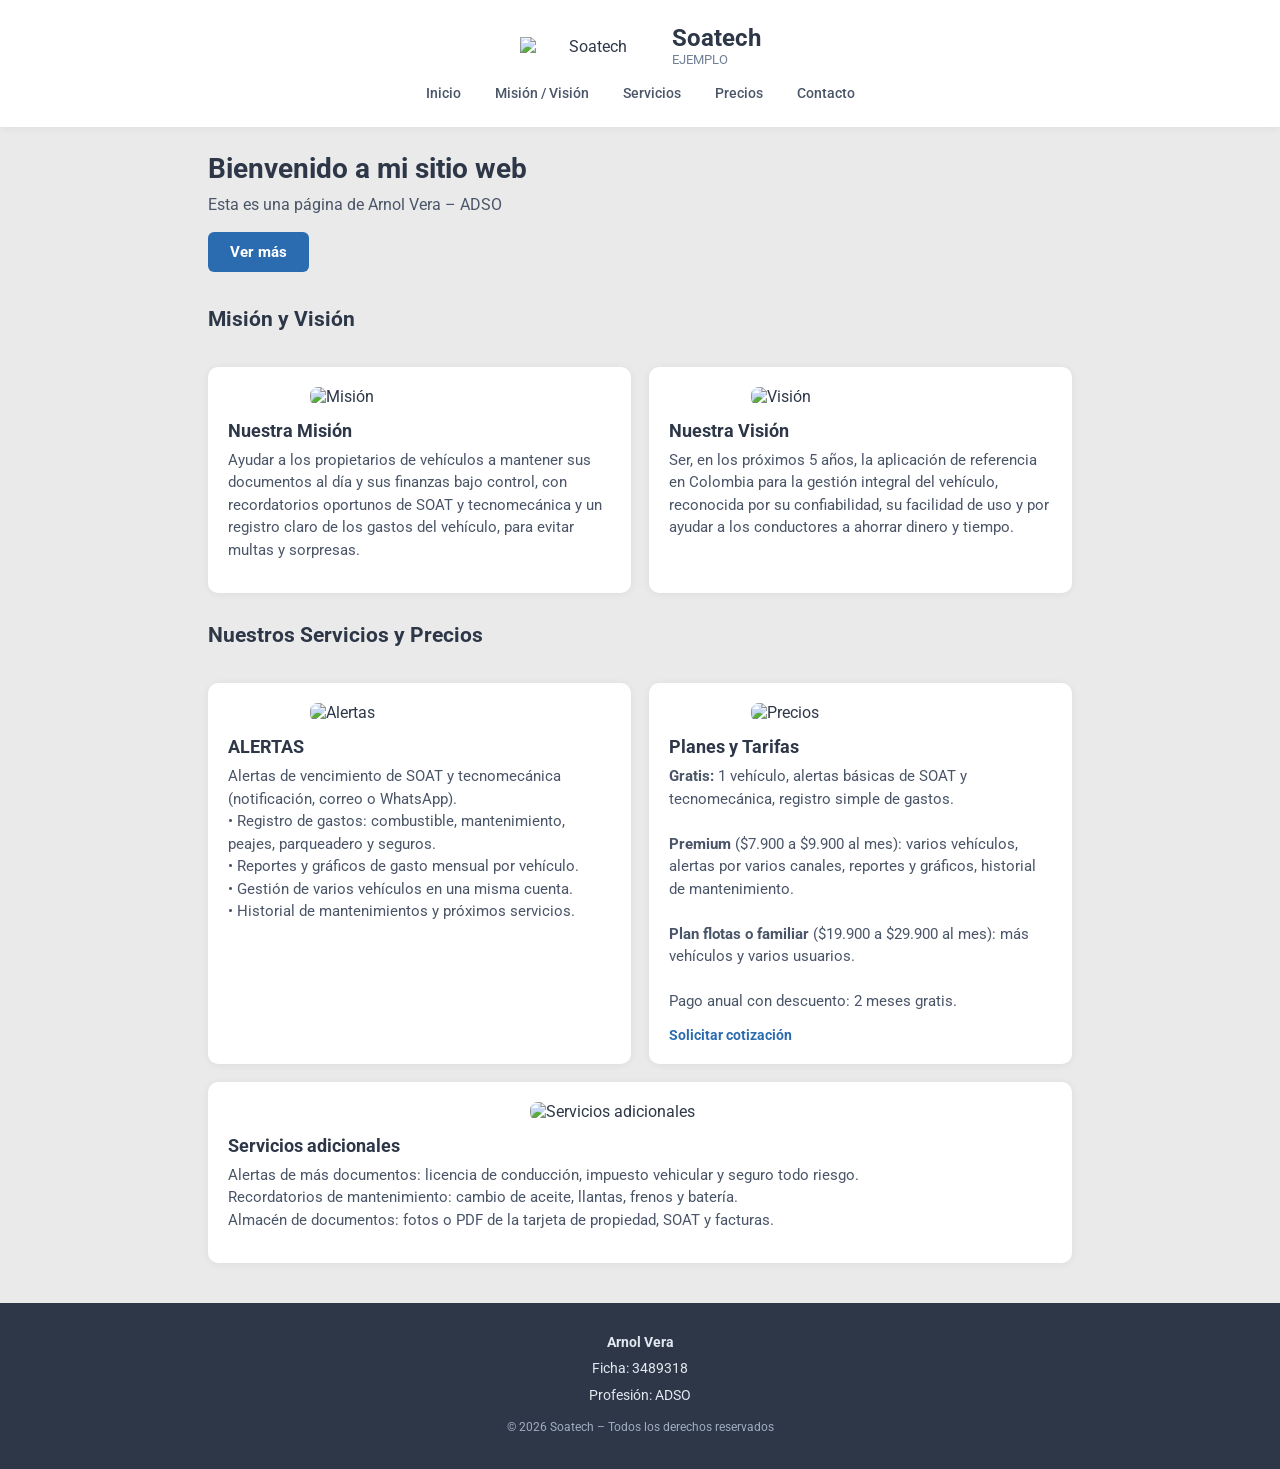
==== index.html @ 8f4cddd1 "Rename index.html.html to index.html" ====
<!DOCTYPE html>
<html lang="es">
<head>
    <meta charset="UTF-8">
    <meta name="viewport" content="width=device-width, initial-scale=1.0">
    <title>Soatech - Arnol Vera</title>
    <link rel="stylesheet" href="estilo.css">
    <!-- Fuente de Google -->
    <link href="https://fonts.googleapis.com/css2?family=Roboto:wght@400;500;700&display=swap" rel="stylesheet">
</head>
<body>

    <header>
        <div class="logo">
            <img src="imagenes/soatech-logo.png" alt="Soatech">
            <div class="text">
                <span class="brand">Soatech</span>
                <span class="subtitle">EJEMPLO</span>
            </div>
        </div>

        <nav>
            <ul>
                <li><a href="#inicio">Inicio</a></li>
                <li><a href="#mision">Misión / Visión</a></li>
                <li><a href="#servicios">Servicios</a></li>
                <li><a href="#precios">Precios</a></li>
                <li><a href="#contacto">Contacto</a></li>
            </ul>
        </nav>
    </header>

    <main>
        <!-- SALUDO -->
        <section class="bienvenida" id="inicio">
            <h1>Bienvenido a mi sitio web</h1>
            <p>Esta es una página de Arnol Vera – ADSO</p>
            <a href="#servicios" class="boton">Ver más</a>
        </section>

        <!-- MISIÓN Y VISIÓN (2 cajas lado a lado) -->
        <section class="mision-vision" id="mision">
            <h2>Misión y Visión</h2>

            <div class="caja">
                <img src="imagenes/Misión y Visión.png" alt="Misión">
                <h3>Nuestra Misión</h3>
                <p>Ayudar a los propietarios de vehículos a mantener sus documentos al día y sus finanzas bajo control, con recordatorios oportunos de SOAT y tecnomecánica y un registro claro de los gastos del vehículo, para evitar multas y sorpresas.</p>
            </div>

            <div class="caja">
                <img src="imagenes/Misión y Visión.png" alt="Visión">
                <h3>Nuestra Visión</h3>
                <p>Ser, en los próximos 5 años, la aplicación de referencia en Colombia para la gestión integral del vehículo, reconocida por su confiabilidad, su facilidad de uso y por ayudar a los conductores a ahorrar dinero y tiempo.</p>
            </div>
        </section>

        <!-- NUESTROS SERVICIOS + PRECIOS + ADICIONALES (3 cajas lado a lado) -->
        <section class="servicios-extra" id="servicios">
            <h2>Nuestros Servicios y Precios</h2>

            <!-- Caja 3 -->
            <div class="caja">
                <img src="imagenes/Serivicios.png" alt="Alertas">
                <h3>ALERTAS</h3>
                <p>
                    Alertas de vencimiento de SOAT y tecnomecánica (notificación, correo o WhatsApp).<br>
                    • Registro de gastos: combustible, mantenimiento, peajes, parqueadero y seguros.<br>
                    • Reportes y gráficos de gasto mensual por vehículo.<br>
                    • Gestión de varios vehículos en una misma cuenta.<br>
                    • Historial de mantenimientos y próximos servicios.
                </p>
            </div>

            <!-- Caja 4 -->
            <div class="caja">
                <img src="imagenes/precios.png" alt="Precios">
                <h3>Planes y Tarifas</h3>
                <p>
                    <strong>Gratis:</strong> 1 vehículo, alertas básicas de SOAT y tecnomecánica, registro simple de gastos.<br><br>
                    <strong>Premium</strong> ($7.900 a $9.900 al mes): varios vehículos, alertas por varios canales, reportes y gráficos, historial de mantenimiento.<br><br>
                    <strong>Plan flotas o familiar</strong> ($19.900 a $29.900 al mes): más vehículos y varios usuarios.<br><br>
                    Pago anual con descuento: 2 meses gratis.
                </p>
                <a href="#contacto">Solicitar cotización</a>
            </div>

            <!-- Caja 5 -->
            <div class="caja">
                <img src="imagenes/Servicios adicionales.png" alt="Servicios adicionales">
                <h3>Servicios adicionales</h3>
                <p>
                    Alertas de más documentos: licencia de conducción, impuesto vehicular y seguro todo riesgo.<br>
                    Recordatorios de mantenimiento: cambio de aceite, llantas, frenos y batería.<br>
                    Almacén de documentos: fotos o PDF de la tarjeta de propiedad, SOAT y facturas.
                </p>
            </div>
        </section>
    </main>

    <!-- PIE DE PÁGINA -->
    <footer id="contacto">
        <p><strong>Arnol Vera</strong></p>
        <p>Ficha: 3489318</p>
        <p>Profesión: ADSO</p>
        <p class="copy">© 2026 Soatech – Todos los derechos reservados</p>
    </footer>

</body>
</html>
---- estilo.css ----
* {
    margin: 0;
    padding: 0;
    box-sizing: border-box;
}

body {
    background-color: #eaeaea;
    min-height: 100vh;
    font-family: 'Roboto', Arial, Helvetica, sans-serif;
    text-align: center;
    color: #2d3748;
}

header {
    display: flex;
    flex-direction: column;
    align-items: center;
    justify-content: center;
    gap: 15px;
    padding: 25px 20px;
    background: #fff;
    box-shadow: 0 1px 8px rgba(0,0,0,0.06);
}

.logo {
    display: flex;
    align-items: center;
    justify-content: center;
    gap: 12px;
}

.logo img {
    width: 140px;
    height: auto;
    max-width: 100%;
}

.text {
    display: flex;
    flex-direction: column;
    line-height: 1.15;
    text-align: left;
}

.brand {
    font-size: 24px;
    font-weight: 700;
    color: #2d3748;
}

.subtitle {
    font-size: 13px;
    color: #718096;
}

nav ul {
    list-style: none;
    display: flex;
    justify-content: center;
    gap: 6px;
    flex-wrap: wrap;
}

nav a {
    text-decoration: none;
    color: #4a5568;
    font-size: 14px;
    font-weight: 500;
    padding: 8px 14px;
    border-radius: 6px;
    transition: 0.2s;
}

nav a:hover {
    background: #edf2f7;
    color: #2b6cb0;
}

main {
    max-width: 900px;
    margin: 25px auto;
    padding: 0 18px;
    text-align: left;
}

.bienvenida {
    margin-bottom: 35px;
}

.bienvenida h1 {
    font-size: 28px;
    margin-bottom: 10px;
    font-weight: 700;
}

.bienvenida p {
    color: #4a5568;
    margin-bottom: 18px;
    font-size: 16px;
}

.boton {
    display: inline-block;
    background: #2b6cb0;
    color: white;
    padding: 11px 22px;
    border-radius: 6px;
    text-decoration: none;
    font-weight: 700;
    font-size: 15px;
    transition: background 0.2s;
}

.boton:hover {
    background: #2c5282;
}

section h2 {
    font-size: 21px;
    margin-bottom: 18px;
    font-weight: 700;
    width: 100%;
}

/* ========== CAJAS LADO A LADO ========== */
.mision-vision,
.servicios,
.servicios-extra {
    display: flex;
    flex-wrap: wrap;
    gap: 18px;
    margin-bottom: 30px;
}

.mision-vision .caja,
.servicios .caja,
.servicios-extra .caja {
    flex: 1 1 300px;
    margin-bottom: 0;
}

.precios .caja {
    width: 100%;
}

/* Estilo de las cajas */
.caja {
    background: white;
    padding: 20px;
    border-radius: 10px;
    box-shadow: 0 1px 8px rgba(0,0,0,0.06);
}

.caja img {
    display: block;
    width: 100%;
    max-width: 220px;       
    max-height: 120px;      
    height: auto;
    object-fit: cover;
    border-radius: 8px;
    margin: 0 auto 14px auto;
}
.caja h3 {
    margin-bottom: 8px;
    font-size: 18px;
    font-weight: 700;
}

.caja p {
    color: #4a5568;
    margin-bottom: 12px;
    font-size: 15px;
    line-height: 1.5;
}

.caja a {
    color: #2b6cb0;
    font-weight: 700;
    text-decoration: none;
    font-size: 14px;
}

.caja a:hover {
    text-decoration: underline;
}

/* PIE DE PÁGINA */
footer {
    background: #2d3748;
    color: #e2e8f0;
    text-align: center;
    padding: 28px 20px;
    margin-top: 40px;
    font-size: 14px;
    line-height: 1.6;
}

footer p {
    margin-bottom: 4px;
}

footer .copy {
    margin-top: 12px;
    font-size: 12px;
    color: #a0aec0;
}

/* ========== RESPONSIVE PARA CELULAR ========== */
@media (max-width: 700px) {
    .mision-vision .caja,
    .servicios .caja,
    .servicios-extra .caja {
        flex: 1 1 100%;
    }

    .logo img {
        width: 110px;
    }

    .brand {
        font-size: 20px;
    }

    .bienvenida h1 {
        font-size: 24px;
    }

    nav a {
        padding: 7px 12px;
        font-size: 13px;
    }

    .caja {
        padding: 16px;
    }

    .caja img {
        max-height: 150px;
    }
}
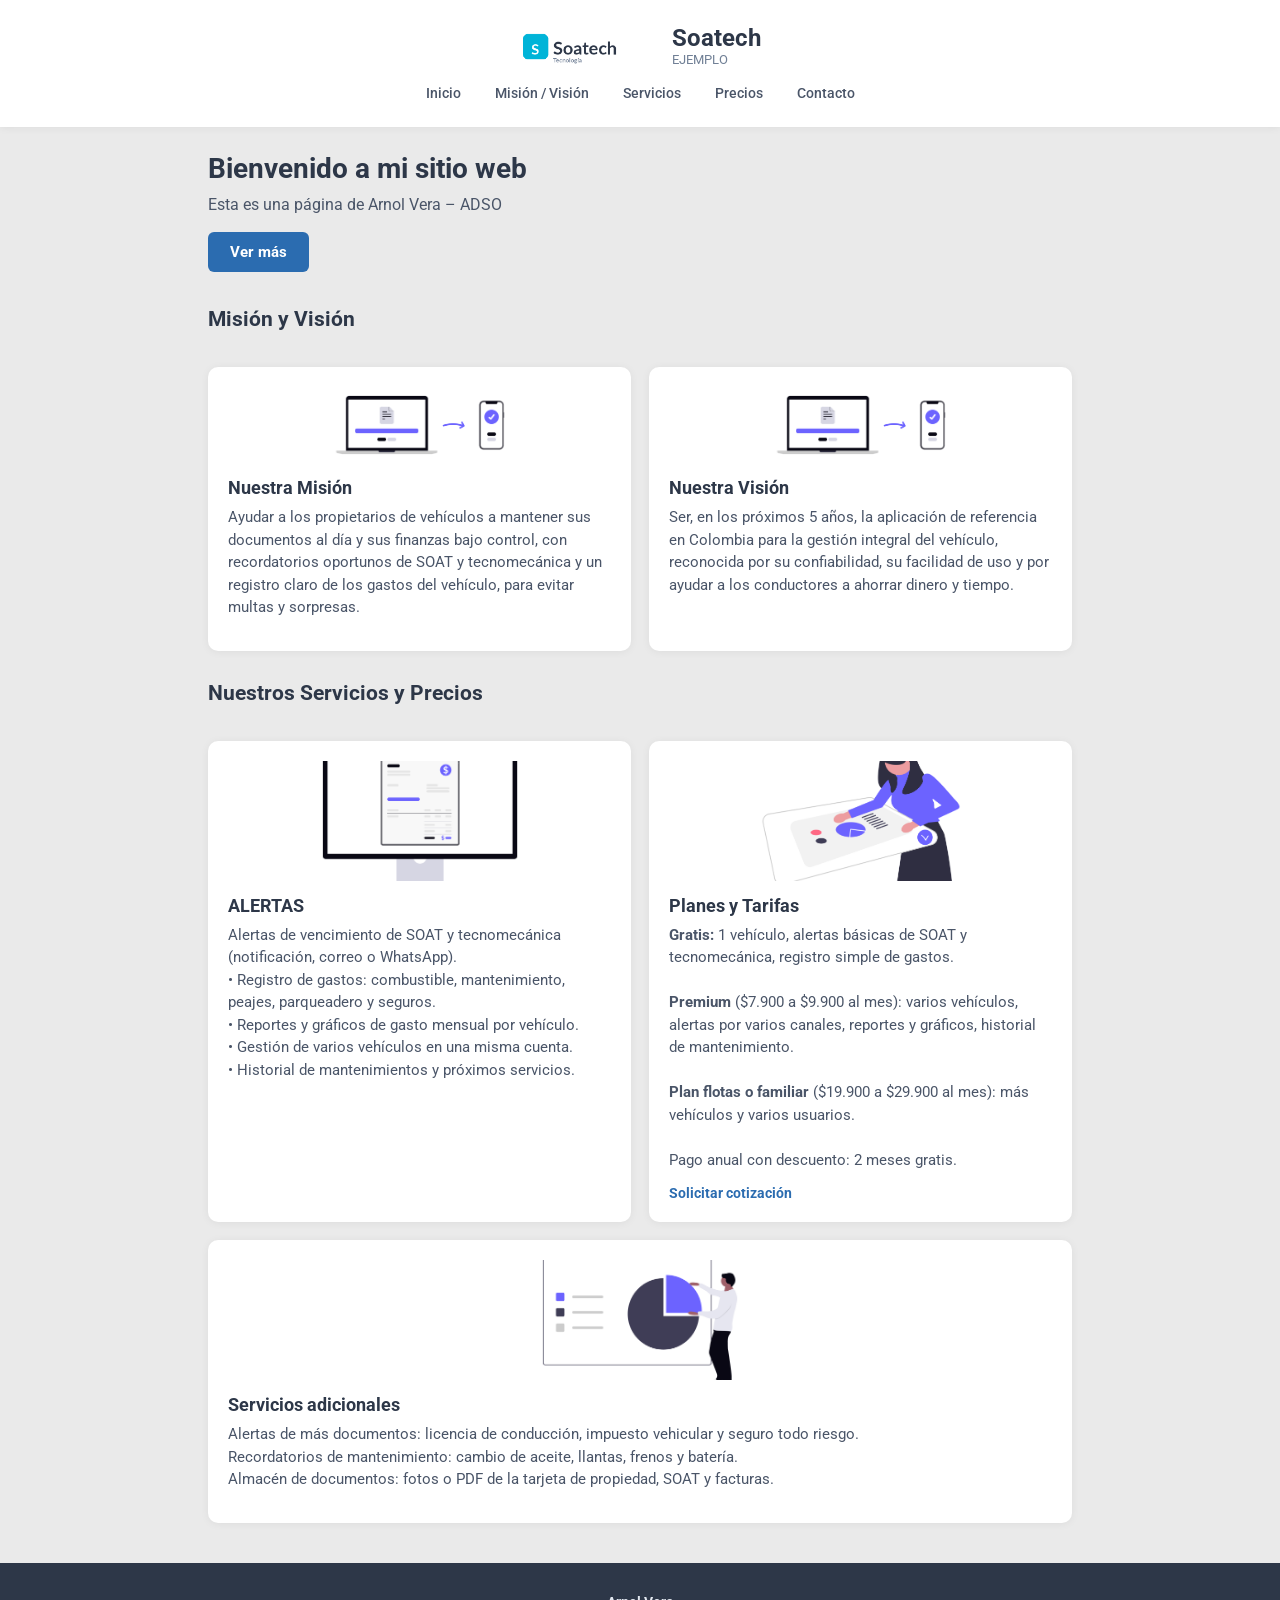
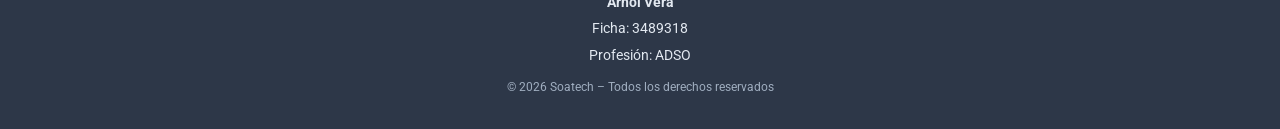
==== commit fc36115b: "cambio" ====
--- a/index.html
+++ b/index.html
@@ -3,7 +3,7 @@
 <head>
     <meta charset="UTF-8">
     <meta name="viewport" content="width=device-width, initial-scale=1.0">
-    <title>Soatech - Arnol Vera</title>
+    <title>Soatech - Arnol Vera R</title>
     <link rel="stylesheet" href="estilo.css">
     <!-- Fuente de Google -->
     <link href="https://fonts.googleapis.com/css2?family=Roboto:wght@400;500;700&display=swap" rel="stylesheet">
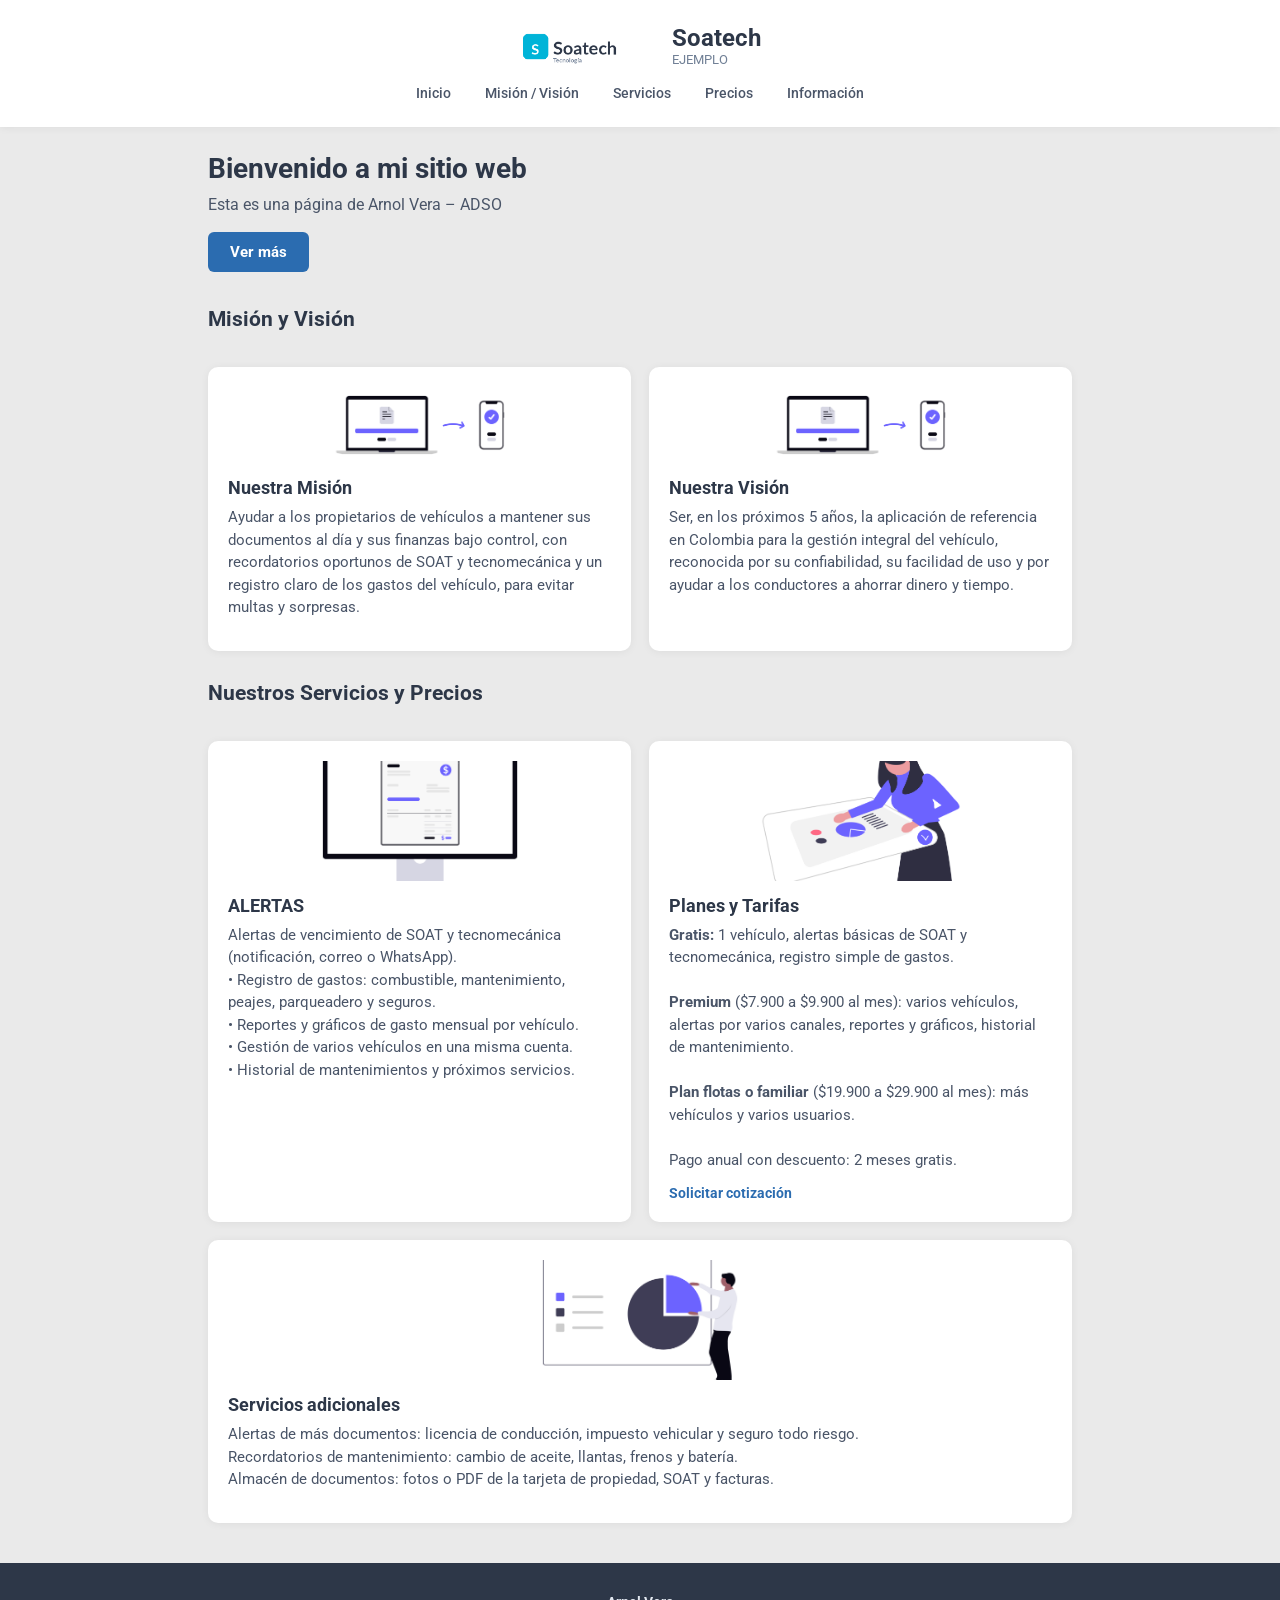
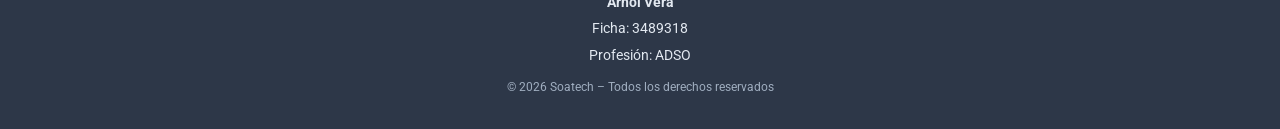
==== commit ecece2bb: "cambio" ====
--- a/index.html
+++ b/index.html
@@ -25,7 +25,7 @@
                 <li><a href="#mision">Misión / Visión</a></li>
                 <li><a href="#servicios">Servicios</a></li>
                 <li><a href="#precios">Precios</a></li>
-                <li><a href="#contacto">Contacto</a></li>
+                <li><a href="#contacto">Información</a></li>
             </ul>
         </nav>
     </header>
